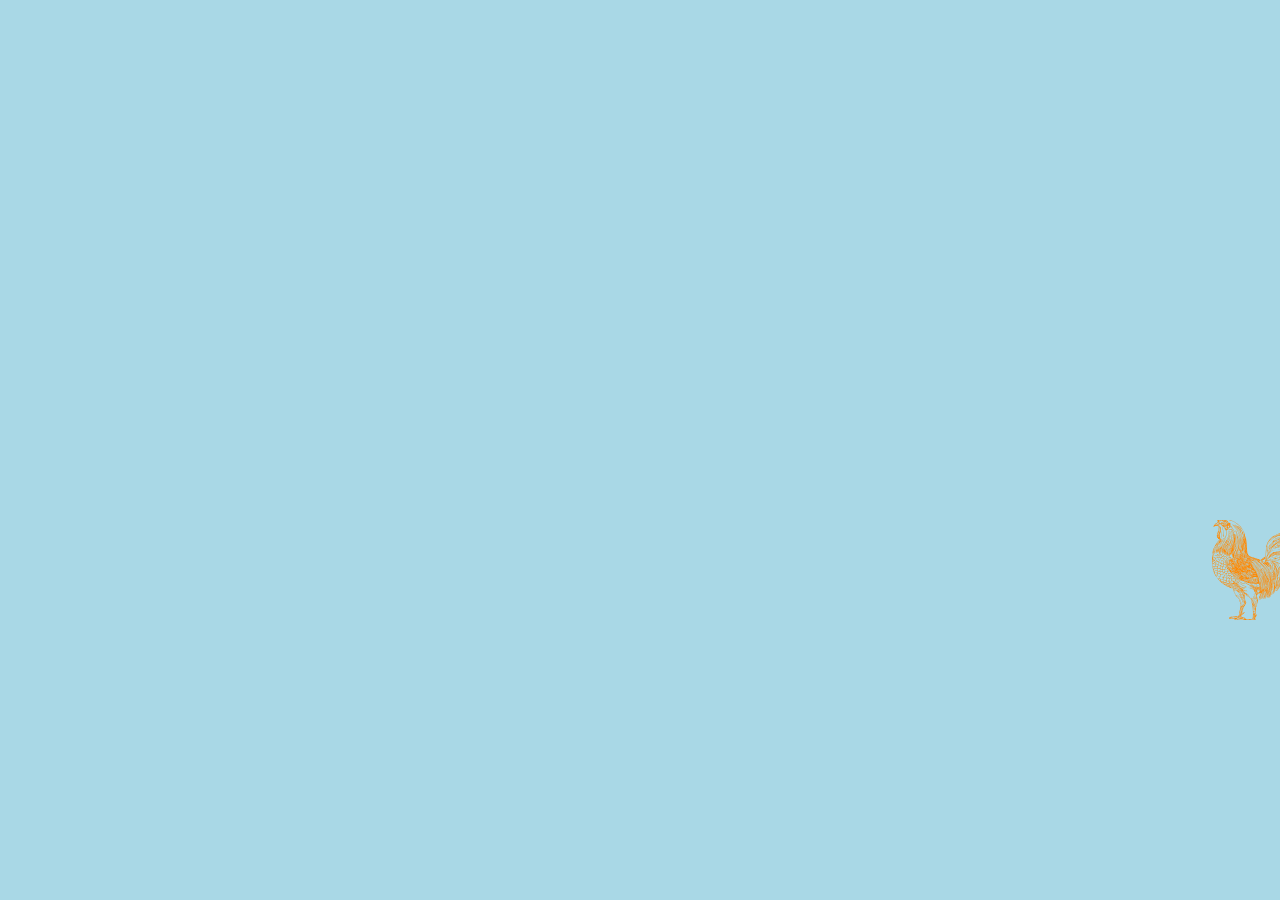
==== hen-egg/index.html @ 8adf1438 "Initial Commit" ====
<!DOCTYPE html>
<html lang="zh-CN">

<head>
    <meta charset="UTF-8">
    <meta name="viewport" content="width=device-width, initial-scale=1.0">
    <title>母鸡下蛋小游戏</title>
    <link rel="shortcut icon" href="./egg.svg" type="image/svg+xml">
    <style>
        body {
            margin: 0;
            overflow: hidden;
            background-color: #a9d8e6;
            font-family: Arial, sans-serif;
            display: flex;
            justify-content: center;
            align-items: center;
            height: 100vh;
        }

        .hen,
        .egg {
            position: absolute;
            cursor: pointer;
        }

        .hen {
            width: 100px;
            height: 100px;
            background: url('./hen.svg') no-repeat center center;
            background-size: cover;
            transition-property: top, left;
            transition-duration: 1s;
            transition-timing-function: ease-in-out;
        }

        .egg {
            width: 30px;
            height: 30px;
            background: url('./egg.svg') no-repeat center center;
            background-size: cover;
        }
    </style>
</head>

<body>
    <script>
        // 创建母鸡
        function createHen() {
            const hen = document.createElement('div');
            hen.classList.add('hen');
            hen.style.left = `${Math.random() * (window.innerWidth - 50)}px`;
            hen.style.top = `${Math.random() * (window.innerHeight - 50)}px`;
            document.body.appendChild(hen);
            moveHen(hen);
        }

        // 母鸡随机移动
        function moveHen(hen) {
            setInterval(() => {
                const x = Math.random() * (window.innerWidth - 100);
                const y = Math.random() * (window.innerHeight - 100);
                hen.style.left = `${x}px`;
                hen.style.top = `${y}px`;
                if (Math.random() < 0.3) {
                    setTimeout(() => layEggs(hen), 1200);
                }
            }, 2000);
        }

        // 母鸡下蛋
        function layEggs(hen) {
            const egg = document.createElement('div');
            egg.classList.add('egg');
            egg.style.left = `${parseFloat(hen.style.left) + 60}px`;
            egg.style.top = `${parseFloat(hen.style.top) + 70}px`;
            document.body.appendChild(egg);
            egg.onclick = () => hatchEgg(egg);
        }

        // 蛋孵化成新母鸡
        function hatchEgg(egg) {
            egg.remove();
            createHen();
        }

        // 初始化第一只母鸡
        createHen();
    </script>
</body>

</html>
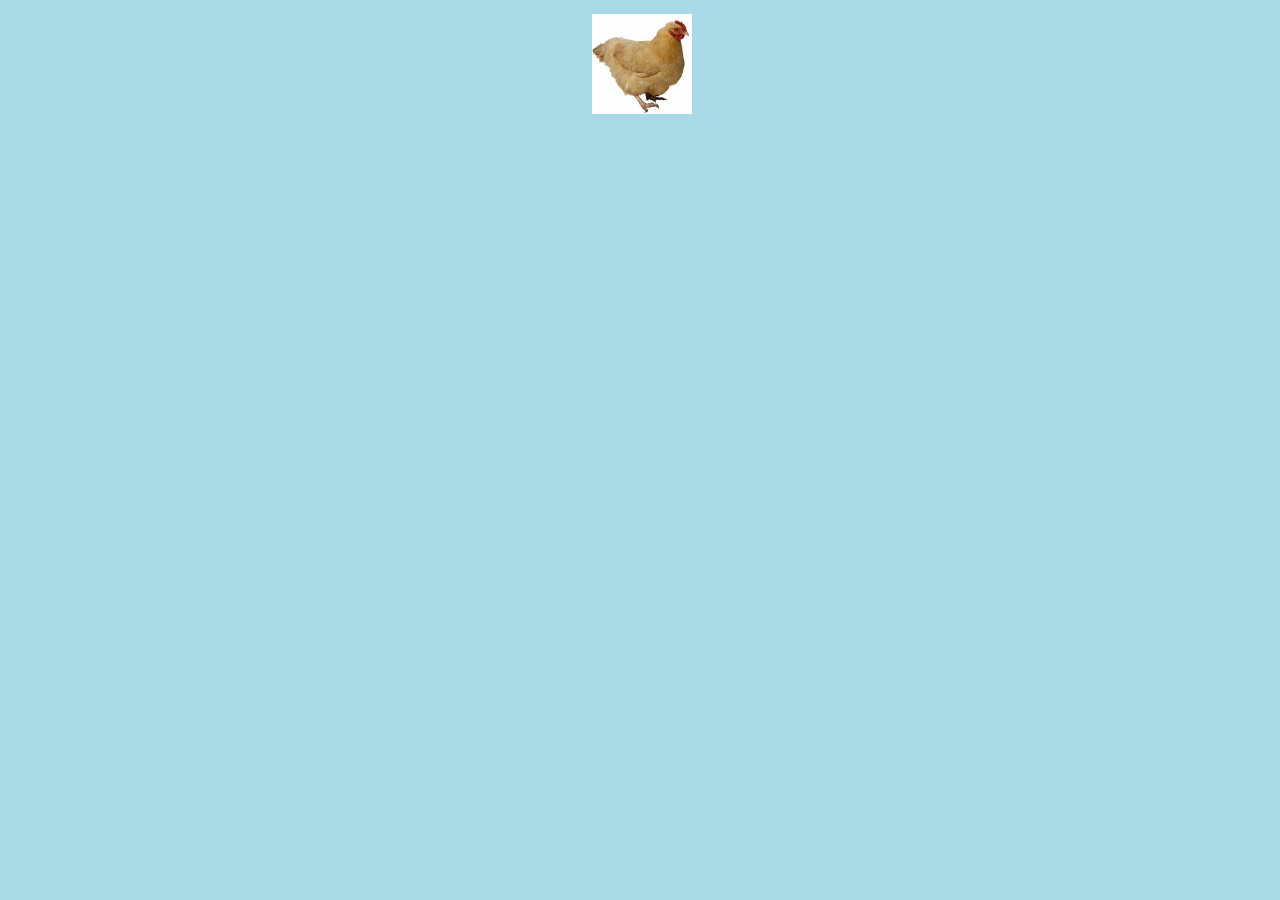
==== commit d76fcd4d: "change hen" ====
--- a/hen-egg/index.html
+++ b/hen-egg/index.html
@@ -27,7 +27,7 @@
         .hen {
             width: 100px;
             height: 100px;
-            background: url('./hen.svg') no-repeat center center;
+            background: url('./hen.png') no-repeat center center;
             background-size: cover;
             transition-property: top, left;
             transition-duration: 1s;
@@ -46,11 +46,11 @@
 <body>
     <script>
         // 创建母鸡
-        function createHen() {
+        function createHen(pos) {
             const hen = document.createElement('div');
             hen.classList.add('hen');
-            hen.style.left = `${Math.random() * (window.innerWidth - 50)}px`;
-            hen.style.top = `${Math.random() * (window.innerHeight - 50)}px`;
+            hen.style.left = pos?.x ?? `${Math.random() * (window.innerWidth - 100)}px`;
+            hen.style.top = pos?.y ?? `${Math.random() * (window.innerHeight - 100)}px`;
             document.body.appendChild(hen);
             moveHen(hen);
         }
@@ -72,7 +72,7 @@
         function layEggs(hen) {
             const egg = document.createElement('div');
             egg.classList.add('egg');
-            egg.style.left = `${parseFloat(hen.style.left) + 60}px`;
+            egg.style.left = `${parseFloat(hen.style.left)}px`;
             egg.style.top = `${parseFloat(hen.style.top) + 70}px`;
             document.body.appendChild(egg);
             egg.onclick = () => hatchEgg(egg);
@@ -81,7 +81,7 @@
         // 蛋孵化成新母鸡
         function hatchEgg(egg) {
             egg.remove();
-            createHen();
+            createHen({ x: egg.style.left, y: egg.style.top });
         }
 
         // 初始化第一只母鸡
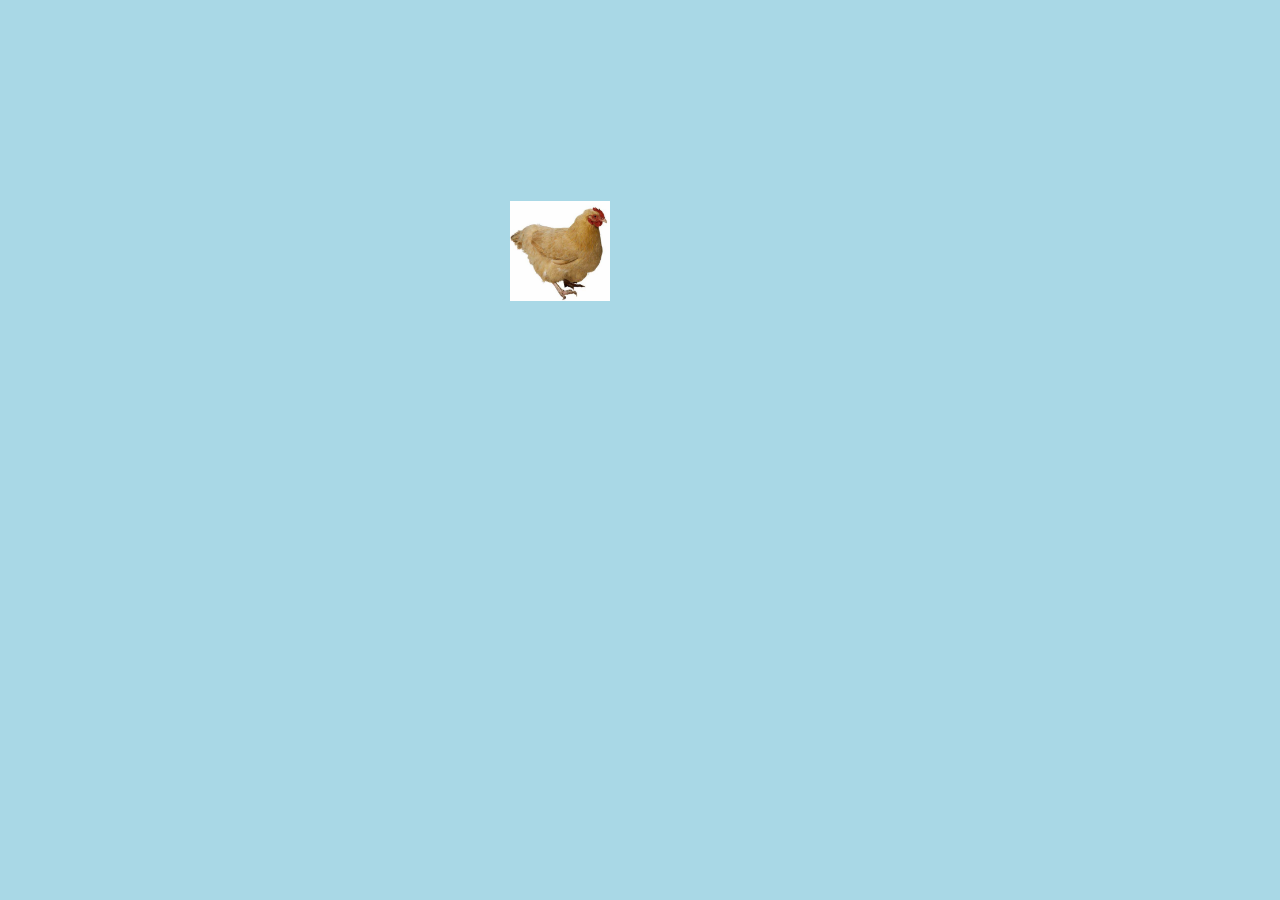
==== commit a10ca58c: "update title" ====
--- a/hen-egg/index.html
+++ b/hen-egg/index.html
@@ -4,7 +4,7 @@
 <head>
     <meta charset="UTF-8">
     <meta name="viewport" content="width=device-width, initial-scale=1.0">
-    <title>母鸡下蛋小游戏</title>
+    <title>快乐母鸡</title>
     <link rel="shortcut icon" href="./egg.svg" type="image/svg+xml">
     <style>
         body {
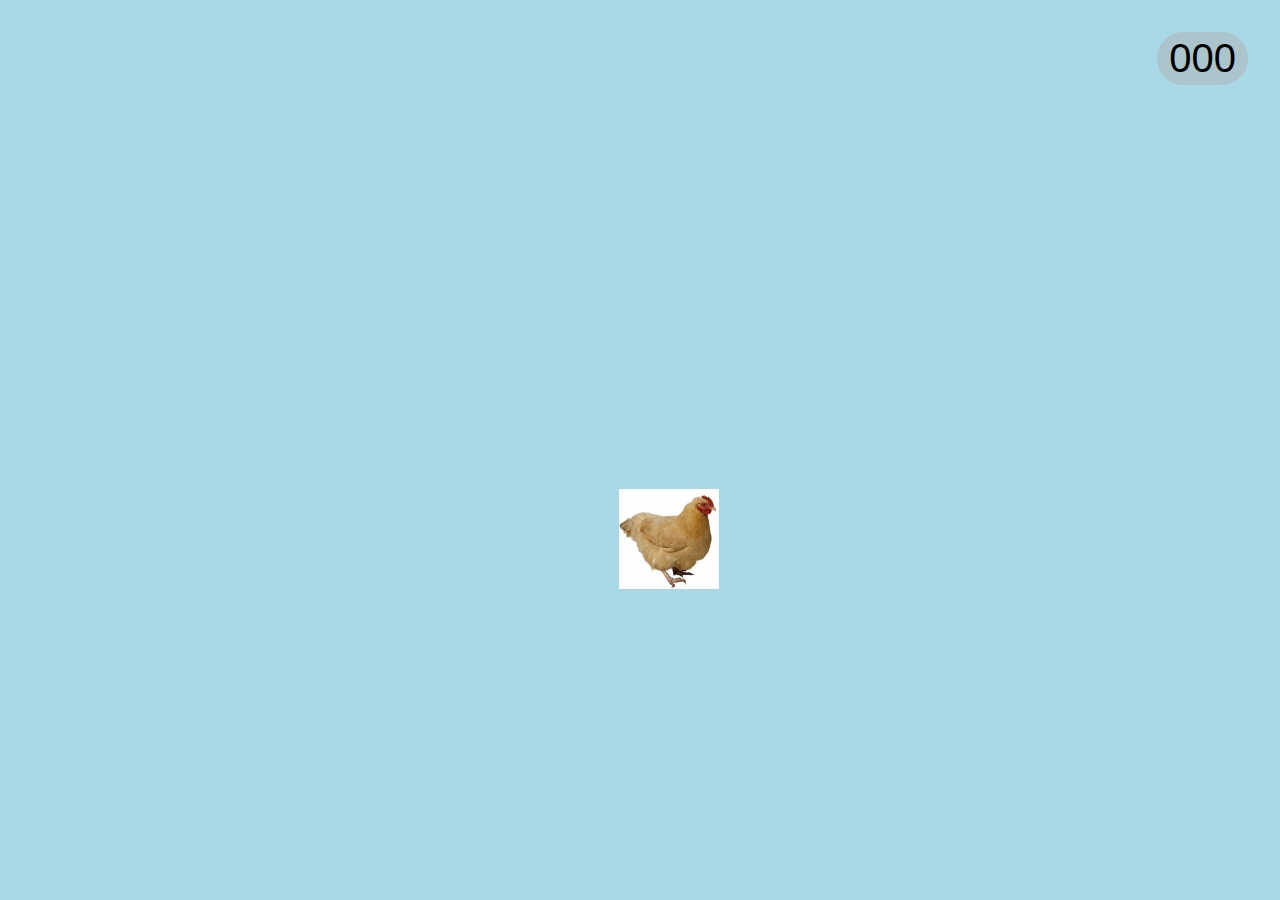
==== commit 142404a7: "add counter for hen & history for stopwatch" ====
--- a/hen-egg/index.html
+++ b/hen-egg/index.html
@@ -40,11 +40,25 @@
             background: url('./egg.svg') no-repeat center center;
             background-size: cover;
         }
+
+        #counter {
+            z-index: 2;
+            position: absolute;
+            right: 2rem;
+            top: 2rem;
+            font-size: 2.5rem;
+            background-color: rgba(175, 175, 175, 0.5);
+            padding: 0.25rem 0.75rem;
+            border-radius: 2rem;
+        }
     </style>
 </head>
 
 <body>
+    <div id="counter">000</div>
     <script>
+        let counter = 0;
+
         // 创建母鸡
         function createHen(pos) {
             const hen = document.createElement('div');
@@ -62,7 +76,7 @@
                 const y = Math.random() * (window.innerHeight - 100);
                 hen.style.left = `${x}px`;
                 hen.style.top = `${y}px`;
-                if (Math.random() < 0.3) {
+                if (Math.random() < 0.8 / (counter + 1) + 0.2) {
                     setTimeout(() => layEggs(hen), 1200);
                 }
             }, 2000);
@@ -82,6 +96,8 @@
         function hatchEgg(egg) {
             egg.remove();
             createHen({ x: egg.style.left, y: egg.style.top });
+            counter++;
+            document.getElementById('counter').innerText = counter.toString().padStart(3, '0');
         }
 
         // 初始化第一只母鸡
